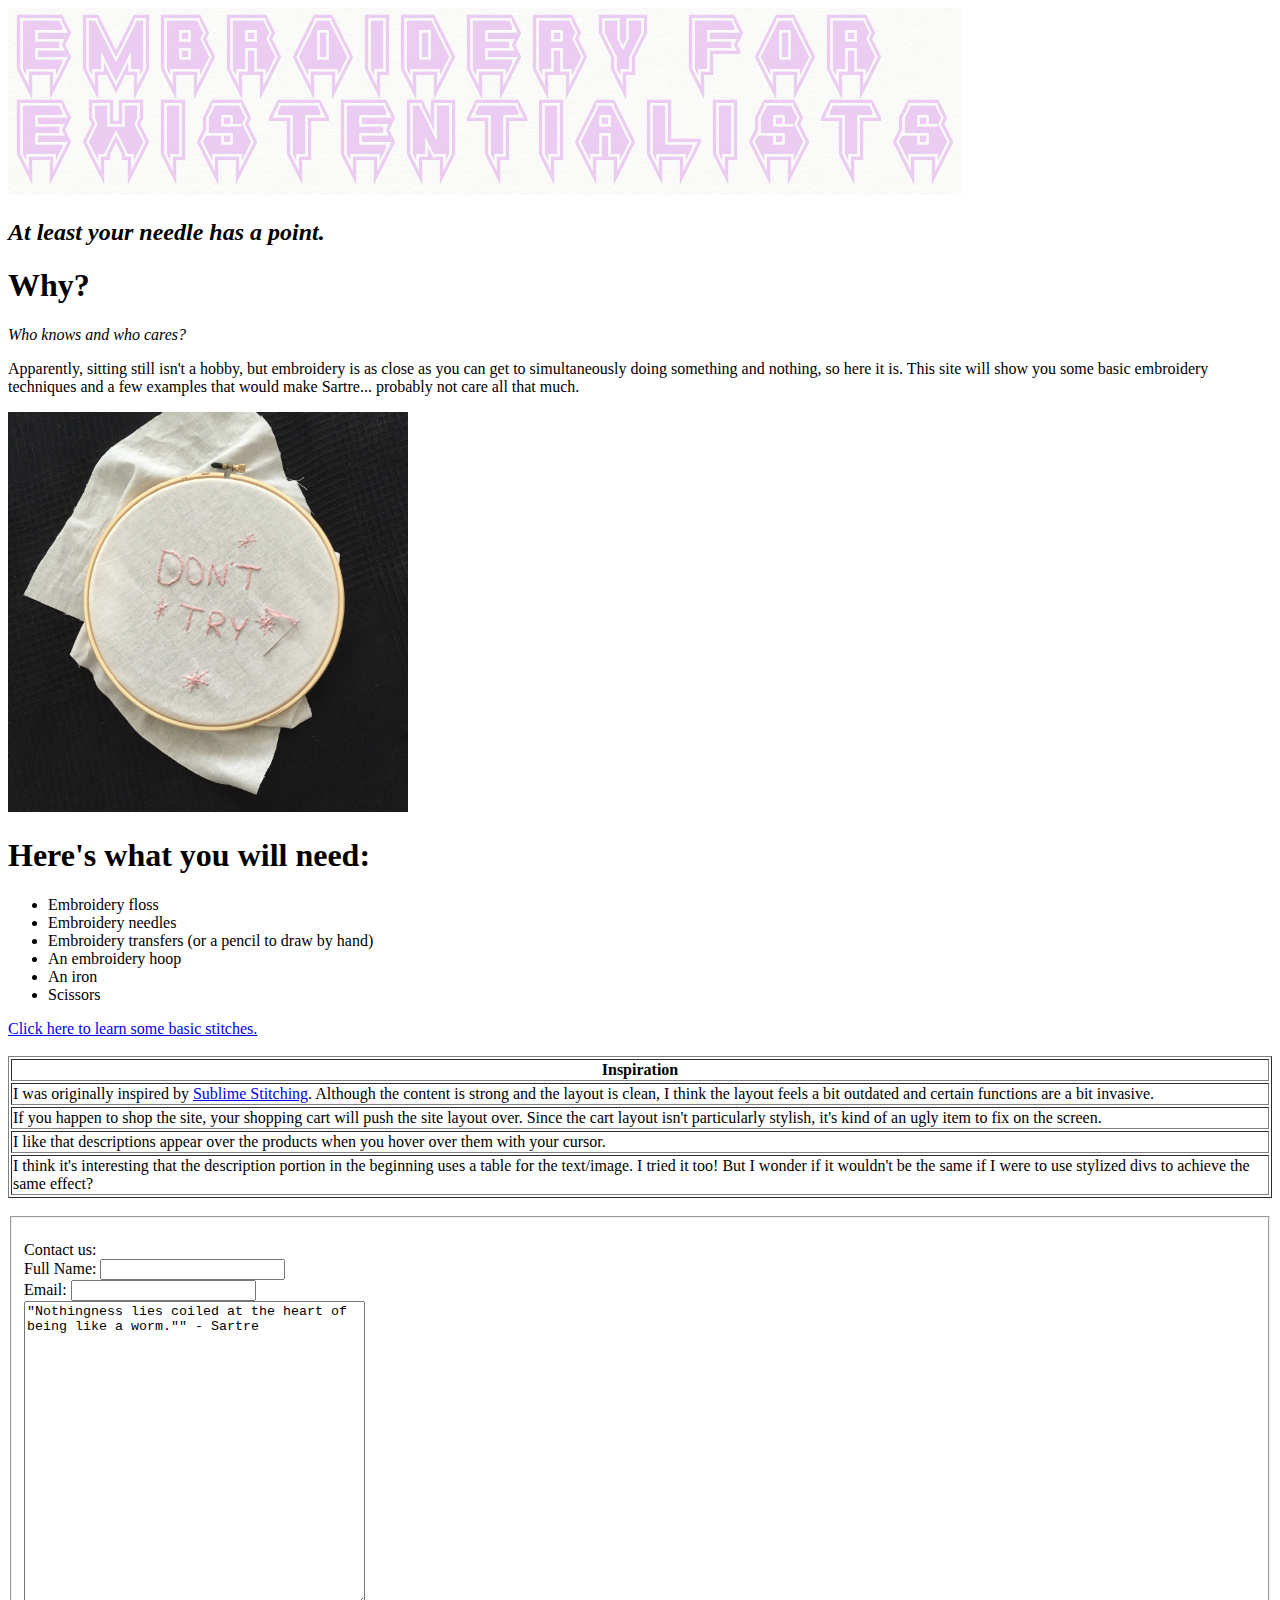
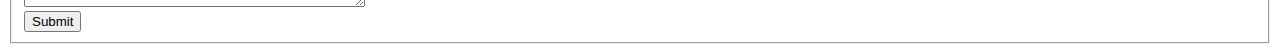
==== index.html @ 9b9a3883 "Fix contact form" ====
<!DOCTYPE html>
<html>
<head>
	<title>Embroidery for Existentialists</title>
</head>
<body>
	<header>
		<img style="width: 954px; height: 187px" src="images/fake-logo.jpg">
	</header>
	<section>
		<h2><em>At least your needle has a point.</em></h2>
	</section>	
	<section>
		<h1>Why?</h1>
		<p><em>Who knows and who cares?</em></p>
		<p>Apparently, sitting still isn't a hobby, but embroidery is as close as you can get to simultaneously doing something and nothing, so here it is. This site will show you some basic embroidery techniques and a few examples that would make Sartre... probably not care all that much.</p>
		<img style="width: 400px; height: 400px" src="images/IMG_7264.JPG">
	</section>
	<section>
		<h1>Here's what you will need:</h1>
			<ul>
				<li>Embroidery floss</li>	
				<li>Embroidery needles</li>	
				<li>Embroidery transfers (or a pencil to draw by hand)</li>
				<li>An embroidery hoop</li>
				<li>An iron</li>	
				<li>Scissors</li>
			</ul>
	</section>
	<div>
		<a href="how-to.html">Click here to learn some basic stitches.</a>
	</div>
	<br>
	<div id="Inspiration">
		<table border=1>
			<tr>
				<th colspan=3>Inspiration</th>
			</tr>
			<tr>
				<td>I was originally inspired by <a href="http://sublimestitching.com/pages/tutorials">Sublime Stitching</a>. Although the content is strong and the layout is clean, I think the layout feels a bit outdated and certain functions are a bit invasive.</td>
			</tr>
			<tr>
				<td>If you happen to shop the site, your shopping cart will push the site layout over. Since the cart layout isn't particularly stylish, it's kind of an ugly item to fix on the screen.</td>
			</tr>
			<tr>
				<td>I like that descriptions appear over the products when you hover over them with your cursor.</td>
			</tr>
			<tr>
				<td>I think it's interesting that the description portion in the beginning uses a table for the text/image. I tried it too! But I wonder if it wouldn't be the same if I were to use stylized divs to achieve the same effect?</td>
			</tr>
		</table>
	</div>
	<br>
	<div id="Contact">
		<fieldset>
			<form action="thanku.html" method="post">
				<br>
				<label>Contact us:</label>
				<br>
				<div>
					<label>Full Name:</label>
					<input type="text" name="fullname">
				</div>
				<div>
					<label>Email:</label>
					<input type="email" name="email">
				</div>
				<textarea name="textarea" rows="20" cols="40">"Nothingness lies coiled at the heart of being like a worm."" - Sartre</textarea>
				<br><button name="button">Submit</button>
			</form>
		</fieldset>	
	</div>
</body>
</html>
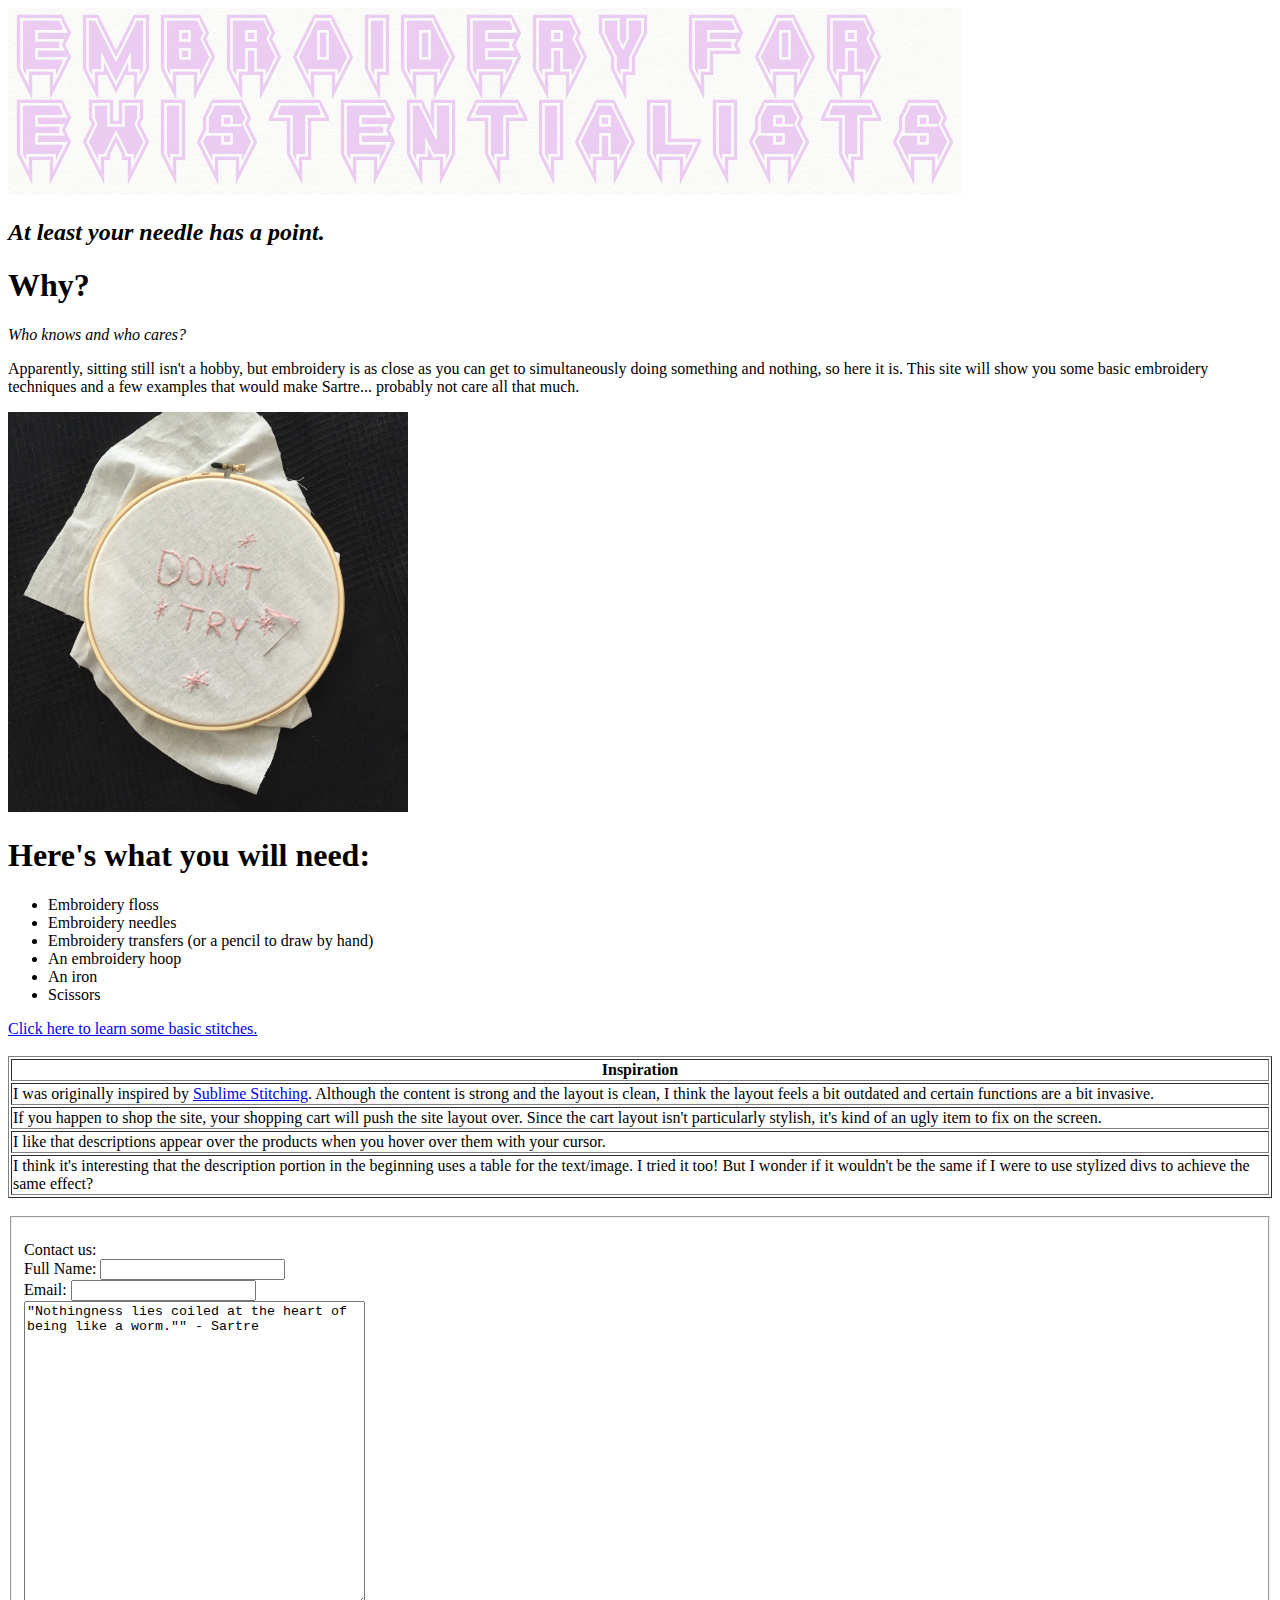
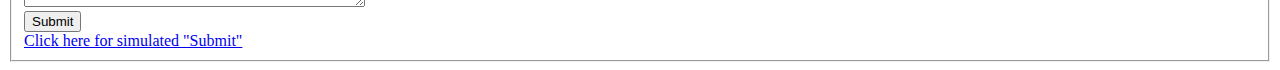
==== commit 57a251bc: "Fix dummy link for submit button" ====
--- a/index.html
+++ b/index.html
@@ -68,6 +68,7 @@
 				<textarea name="textarea" rows="20" cols="40">"Nothingness lies coiled at the heart of being like a worm."" - Sartre</textarea>
 				<br><button name="button">Submit</button>
 			</form>
+			<a href="thanku.html">Click here for simulated "Submit"</a>
 		</fieldset>	
 	</div>
 </body>
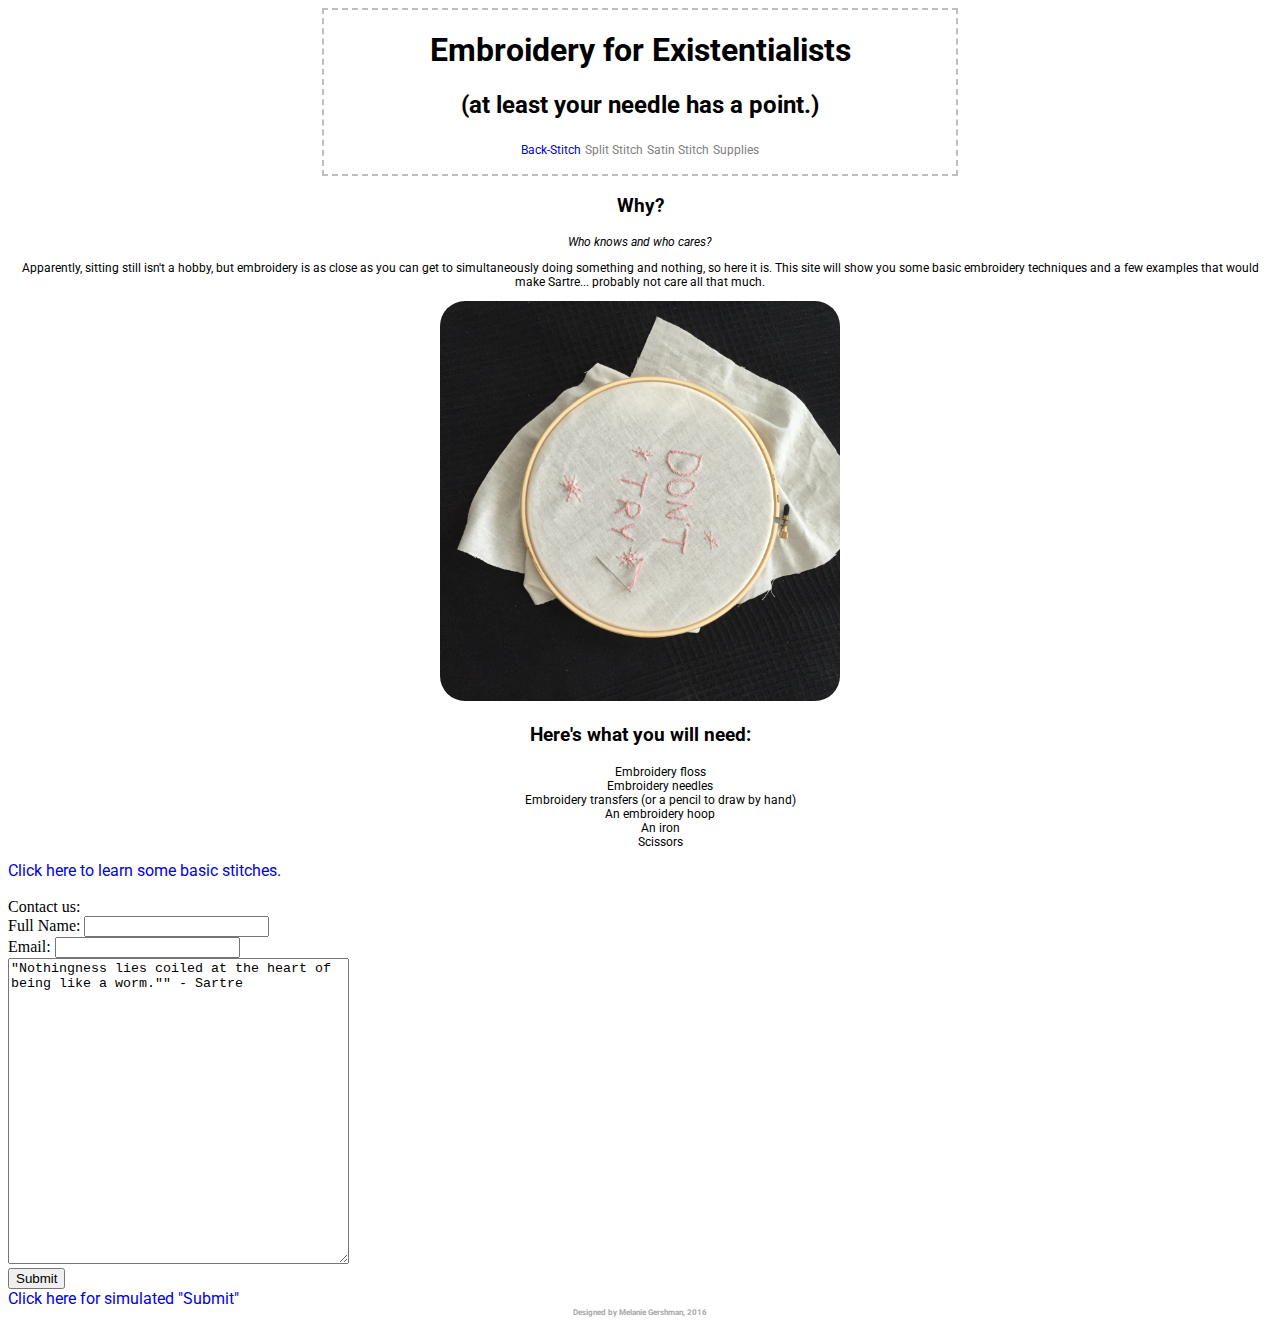
==== commit 2aadcb4c: "Add CSS" ====
--- a/index.html
+++ b/index.html
@@ -2,23 +2,31 @@
 <html>
 <head>
 	<title>Embroidery for Existentialists</title>
+	<link href="https://fonts.googleapis.com/css?family=Roboto" rel="stylesheet">
+	<link rel="stylesheet" type="text/css" href="styles.css">
 </head>
 <body>
 	<header>
-		<img style="width: 954px; height: 187px" src="images/fake-logo.jpg">
-	</header>
+		<h1>Embroidery for Existentialists</h1>
+		<h2>(at least your needle has a point.)</h2>
+		<nav>
+			<ul class="nav-link">
+				<a href="how-to.html"><li>Back-Stitch</li></a>
+				<a href=""><li>Split Stitch</li></a>
+				<a href=""><li>Satin Stitch</li></a>
+				<a href=""><li>Supplies</li></a>
+			</ul>
+		</nav>
+	</header>	
 	<section>
-		<h2><em>At least your needle has a point.</em></h2>
-	</section>	
-	<section>
-		<h1>Why?</h1>
+		<h3>Why?</h3>
 		<p><em>Who knows and who cares?</em></p>
 		<p>Apparently, sitting still isn't a hobby, but embroidery is as close as you can get to simultaneously doing something and nothing, so here it is. This site will show you some basic embroidery techniques and a few examples that would make Sartre... probably not care all that much.</p>
-		<img style="width: 400px; height: 400px" src="images/IMG_7264.JPG">
+		<img id="dont-try" style="width: 400px; height: 400px" src="images/IMG_7264.JPG">
 	</section>
 	<section>
-		<h1>Here's what you will need:</h1>
-			<ul>
+		<h3>Here's what you will need:</h3>
+			<ul id="supplies">
 				<li>Embroidery floss</li>	
 				<li>Embroidery needles</li>	
 				<li>Embroidery transfers (or a pencil to draw by hand)</li>
@@ -30,8 +38,29 @@
 	<div>
 		<a href="how-to.html">Click here to learn some basic stitches.</a>
 	</div>
-	<br>
-	<div id="Inspiration">
+	<div id="contact">
+			<form action="thanku.html" method="post">
+				<br>
+				<label>Contact us:</label>
+				<br>
+				<div>
+					<label>Full Name:</label>
+					<input type="text" name="fullname">
+				</div>
+				<div>
+					<label>Email:</label>
+					<input type="email" name="email">
+				</div>
+				<textarea name="textarea" rows="20" cols="40">"Nothingness lies coiled at the heart of being like a worm."" - Sartre</textarea>
+				<br><button name="button">Submit</button>
+			</form>
+			<a href="thanku.html">Click here for simulated "Submit"</a>
+	</div>
+	<footer>Designed by Melanie Gershman, 2016</footer>
+</body>
+</html>
+
+<!-- <div id="Inspiration">
 		<table border=1>
 			<tr>
 				<th colspan=3>Inspiration</th>
@@ -49,27 +78,4 @@
 				<td>I think it's interesting that the description portion in the beginning uses a table for the text/image. I tried it too! But I wonder if it wouldn't be the same if I were to use stylized divs to achieve the same effect?</td>
 			</tr>
 		</table>
-	</div>
-	<br>
-	<div id="Contact">
-		<fieldset>
-			<form action="thanku.html" method="post">
-				<br>
-				<label>Contact us:</label>
-				<br>
-				<div>
-					<label>Full Name:</label>
-					<input type="text" name="fullname">
-				</div>
-				<div>
-					<label>Email:</label>
-					<input type="email" name="email">
-				</div>
-				<textarea name="textarea" rows="20" cols="40">"Nothingness lies coiled at the heart of being like a worm."" - Sartre</textarea>
-				<br><button name="button">Submit</button>
-			</form>
-			<a href="thanku.html">Click here for simulated "Submit"</a>
-		</fieldset>	
-	</div>
-</body>
-</html>+	</div> -->--- a/styles.css
+++ b/styles.css
@@ -0,0 +1,112 @@
+h1, h2, h3, h4, h5, h6 {
+	font-family: Roboto, sans-serif;
+}
+
+ul, ol {
+	list-style-type: none;
+}
+
+a {
+	font-family: Roboto, sans-serif;
+	text-decoration: none;
+}
+
+header {
+	font: 50px;
+	text-align: center;
+	display: block;
+	position: relative;
+	border: #bebebe dashed 2px;
+	margin-top: 27px;
+/*	padding-left: 15px;*/
+/*	margin-left: 350px;*/
+	margin: auto;
+	width: 50%;
+}
+
+p {
+	font-family: Roboto, sans-serif;
+	font-size: 12px;
+}
+
+footer {
+	text-align: center;
+	font-family: Roboto, sans-serif;
+	font-size: 8px;
+	font-weight: bold;
+	color: darkgrey;
+}
+
+#contact {
+	border-radius: red dashed 3px;
+}
+
+#dont-try {
+	transform: rotate(90deg);
+	border-radius: 25px;
+	text-align: center;
+}
+
+section {
+	text-align: center;
+}
+
+#home-link {
+	text-decoration: none;
+}
+
+
+.directions {
+	font-family: Roboto, sans-serif;
+	font-size: 12px;
+}
+
+.directions li::before{
+	content: "-- ";
+}
+
+#home-link a:visited {
+	text-decoration: none;
+}
+
+#home-link a:hover{
+	text-decoration: none;
+}
+
+.nav-link {
+	padding: 0px;
+}
+
+.nav-link li {
+	font-family: Roboto, sans-serif;
+	font-size: 12px;
+	text-align: center;
+	display: inline;
+/*	padding-right: 7px;
+	padding-left: 9px;*/
+	list-style-type: none;
+}
+
+.nav-link a {
+	text-decoration: none;
+}
+
+.nav-link a:active {
+	box-shadow: 2px 2px 15px #888888;
+}
+
+.nav-link a:visited {
+	color: grey;
+}
+
+#supplies {
+	font-family: Roboto, sans-serif;
+	font-size: 12px;
+}
+
+
+.nav-link a:hover {
+	color: white;
+	background-color: pink;
+	border-radius: 2px;
+}
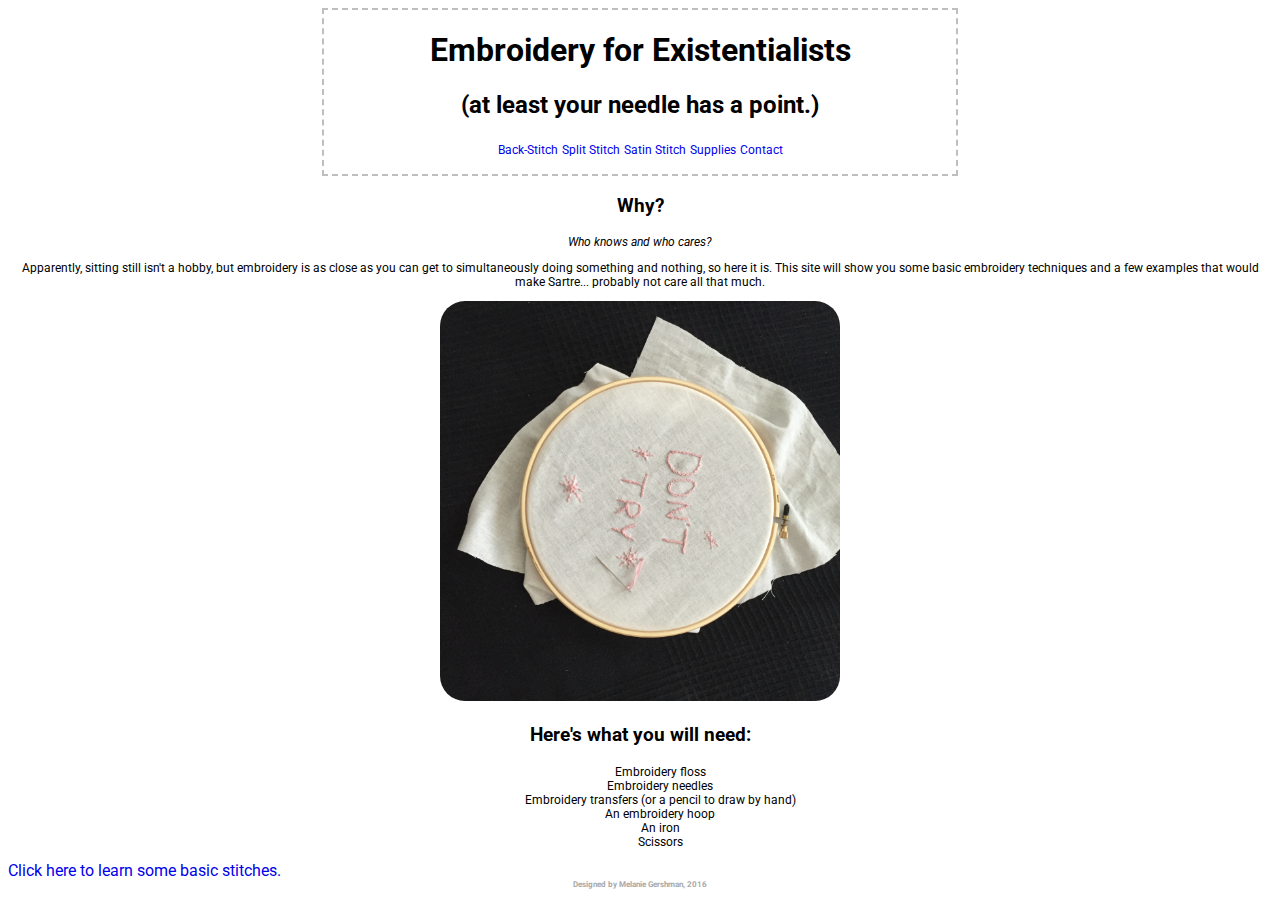
==== commit e541c3b8: "Add additional pages, move contact form" ====
--- a/index.html
+++ b/index.html
@@ -12,9 +12,10 @@
 		<nav>
 			<ul class="nav-link">
 				<a href="how-to.html"><li>Back-Stitch</li></a>
-				<a href=""><li>Split Stitch</li></a>
-				<a href=""><li>Satin Stitch</li></a>
-				<a href=""><li>Supplies</li></a>
+				<a href="split-stitch.html"><li>Split Stitch</li></a>
+				<a href="satin-stitch.html"><li>Satin Stitch</li></a>
+				<a href="supplies.html"><li>Supplies</li></a>
+				<a href="contact.html"><li>Contact</li></a>
 			</ul>
 		</nav>
 	</header>	
@@ -37,24 +38,6 @@
 	</section>
 	<div>
 		<a href="how-to.html">Click here to learn some basic stitches.</a>
-	</div>
-	<div id="contact">
-			<form action="thanku.html" method="post">
-				<br>
-				<label>Contact us:</label>
-				<br>
-				<div>
-					<label>Full Name:</label>
-					<input type="text" name="fullname">
-				</div>
-				<div>
-					<label>Email:</label>
-					<input type="email" name="email">
-				</div>
-				<textarea name="textarea" rows="20" cols="40">"Nothingness lies coiled at the heart of being like a worm."" - Sartre</textarea>
-				<br><button name="button">Submit</button>
-			</form>
-			<a href="thanku.html">Click here for simulated "Submit"</a>
 	</div>
 	<footer>Designed by Melanie Gershman, 2016</footer>
 </body>
--- a/styles.css
+++ b/styles.css
@@ -75,6 +75,7 @@
 
 .nav-link {
 	padding: 0px;
+	text-decoration: none;
 }
 
 .nav-link li {
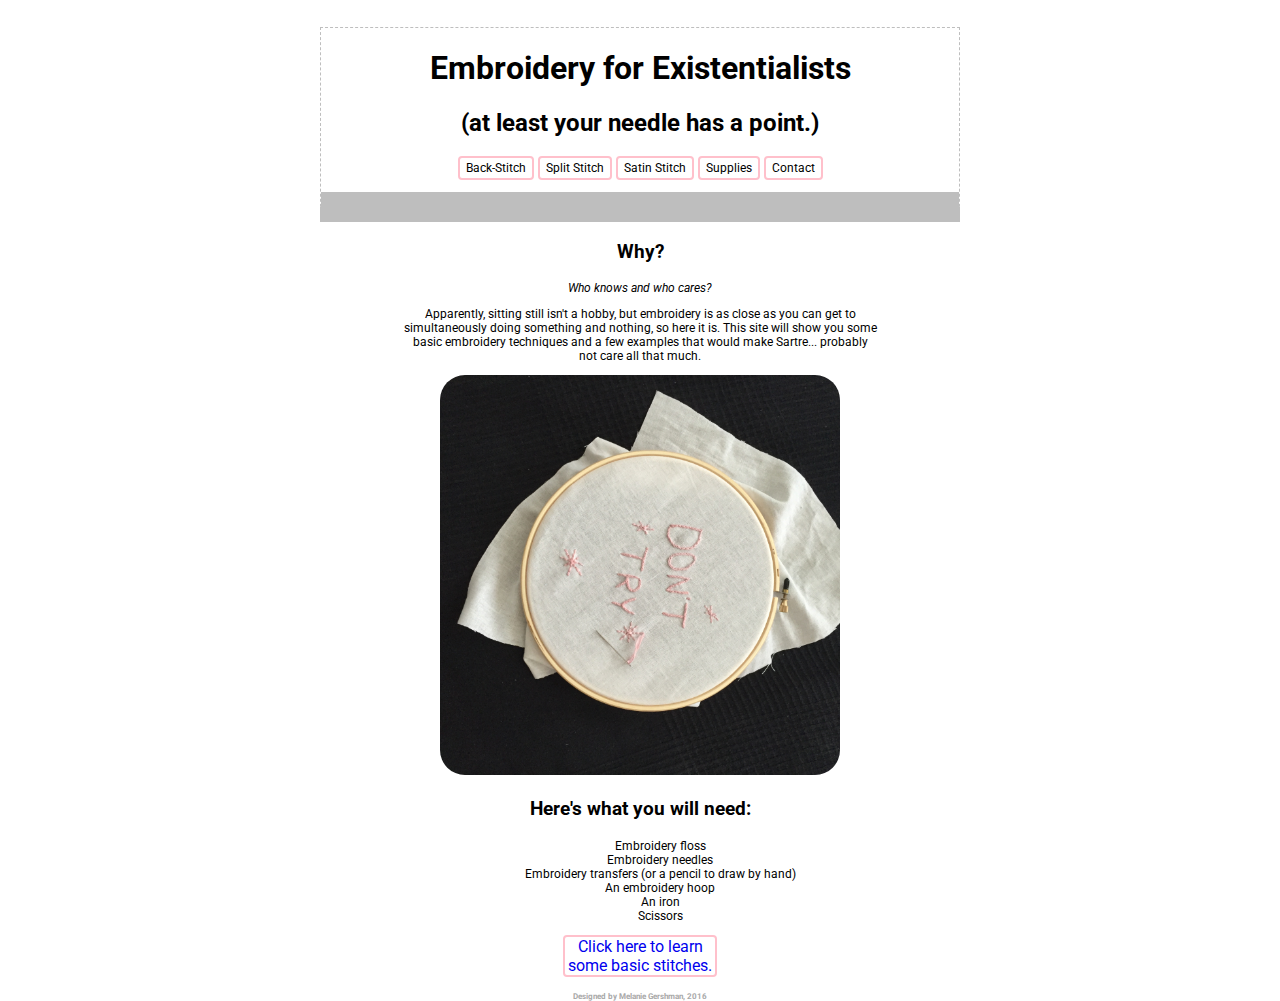
==== commit d95373a9: "Adjust CSS and add satin stitch, split stitch pages. Fix backstitch picture" ====
--- a/index.html
+++ b/index.html
@@ -1,5 +1,5 @@
 <!DOCTYPE html>
-<html>
+<html lang="en">
 <head>
 	<title>Embroidery for Existentialists</title>
 	<link href="https://fonts.googleapis.com/css?family=Roboto" rel="stylesheet">
@@ -19,11 +19,11 @@
 			</ul>
 		</nav>
 	</header>	
-	<section>
+	<section id="intro">
 		<h3>Why?</h3>
 		<p><em>Who knows and who cares?</em></p>
 		<p>Apparently, sitting still isn't a hobby, but embroidery is as close as you can get to simultaneously doing something and nothing, so here it is. This site will show you some basic embroidery techniques and a few examples that would make Sartre... probably not care all that much.</p>
-		<img id="dont-try" style="width: 400px; height: 400px" src="images/IMG_7264.JPG">
+		<img id="dont-try" style="width: 400px; height: 400px" src="images/IMG_7264.JPG" alt="Don't Try">
 	</section>
 	<section>
 		<h3>Here's what you will need:</h3>
@@ -36,7 +36,7 @@
 				<li>Scissors</li>
 			</ul>
 	</section>
-	<div>
+	<div id="clickme">
 		<a href="how-to.html">Click here to learn some basic stitches.</a>
 	</div>
 	<footer>Designed by Melanie Gershman, 2016</footer>
--- a/styles.css
+++ b/styles.css
@@ -1,5 +1,10 @@
+body {
+	max-width: 50%;
+	margin: 0 auto;
+	font-family: Roboto, sans-serif;
+}
+
 h1, h2, h3, h4, h5, h6 {
-	font-family: Roboto, sans-serif;
 }
 
 ul, ol {
@@ -7,7 +12,6 @@
 }
 
 a {
-	font-family: Roboto, sans-serif;
 	text-decoration: none;
 }
 
@@ -16,53 +20,40 @@
 	text-align: center;
 	display: block;
 	position: relative;
-	border: #bebebe dashed 2px;
+	border: #bebebe dashed 1px;
 	margin-top: 27px;
-/*	padding-left: 15px;*/
-/*	margin-left: 350px;*/
-	margin: auto;
-	width: 50%;
+	border-bottom: #bebebe solid 30px;
+	/*box-shadow: 0px 5px 10px #888888;*/
 }
 
 p {
-	font-family: Roboto, sans-serif;
 	font-size: 12px;
+	text-align: center;
 }
+
 
 footer {
 	text-align: center;
-	font-family: Roboto, sans-serif;
 	font-size: 8px;
 	font-weight: bold;
 	color: darkgrey;
 }
 
-#contact {
-	border-radius: red dashed 3px;
+section {
+	margin: auto;
+	text-align: center;
+	width: 475px;
 }
 
 #dont-try {
 	transform: rotate(90deg);
 	border-radius: 25px;
-	text-align: center;
-}
-
-section {
-	text-align: center;
+/*	text-align: center;*/
 }
 
 #home-link {
 	text-decoration: none;
-}
-
-
-.directions {
-	font-family: Roboto, sans-serif;
-	font-size: 12px;
-}
-
-.directions li::before{
-	content: "-- ";
+	color: black;
 }
 
 #home-link a:visited {
@@ -71,43 +62,90 @@
 
 #home-link a:hover{
 	text-decoration: none;
+	box-shadow: 2px 2px 15px #888888;
+}
+
+#home-link a:active{
+	text-decoration: none;
+	box-shadow: 2px 2px 15px #888888;
+}
+
+#supplies {
+	font-size: 12px;
+}
+
+/*NEEDS ADJUSTMENT, BUTTON WONT FILL*/
+
+#clickme {
+	border: pink solid 2px;
+	border-radius: 4px;
+	margin: 0 auto;
+	width: 150px;
+	text-align: center;
+	margin-bottom: 15px;
+}
+
+/*#clickme a {
+	background-color: pink;
+*/}
+
+#clickme a:visited {
+	color: grey;
+	/*text-decoration: none;*/
+}
+
+#clickme a:hover {
+	background-color: pink;
+	color: white;
+}
+
+/* NEEDS CENTERING*/
+.instructions {
+	position: relative;
+	text-align: center;
+	border-radius: 20px;
+}
+
+.directions {
+	font-size: 12px;
+}
+
+.directions li::before{
+	content: "-- ";
 }
 
 .nav-link {
 	padding: 0px;
-	text-decoration: none;
+	border: pink;
+	border-radius: 2px;	
 }
 
 .nav-link li {
-	font-family: Roboto, sans-serif;
 	font-size: 12px;
 	text-align: center;
 	display: inline;
-/*	padding-right: 7px;
-	padding-left: 9px;*/
+	padding: 3px 6px 3px 6px;
 	list-style-type: none;
+	text-decoration: none;
+	border: pink solid 2px;
+	border-radius: 4px;
 }
 
 .nav-link a {
 	text-decoration: none;
+	color: black;
 }
 
 .nav-link a:active {
-	box-shadow: 2px 2px 15px #888888;
+	box-shadow: 2px 2px 5px #bebebe;
 }
 
 .nav-link a:visited {
 	color: grey;
 }
 
-#supplies {
-	font-family: Roboto, sans-serif;
-	font-size: 12px;
-}
-
-
 .nav-link a:hover {
 	color: white;
 	background-color: pink;
-	border-radius: 2px;
+	border-radius: 4px;
 }
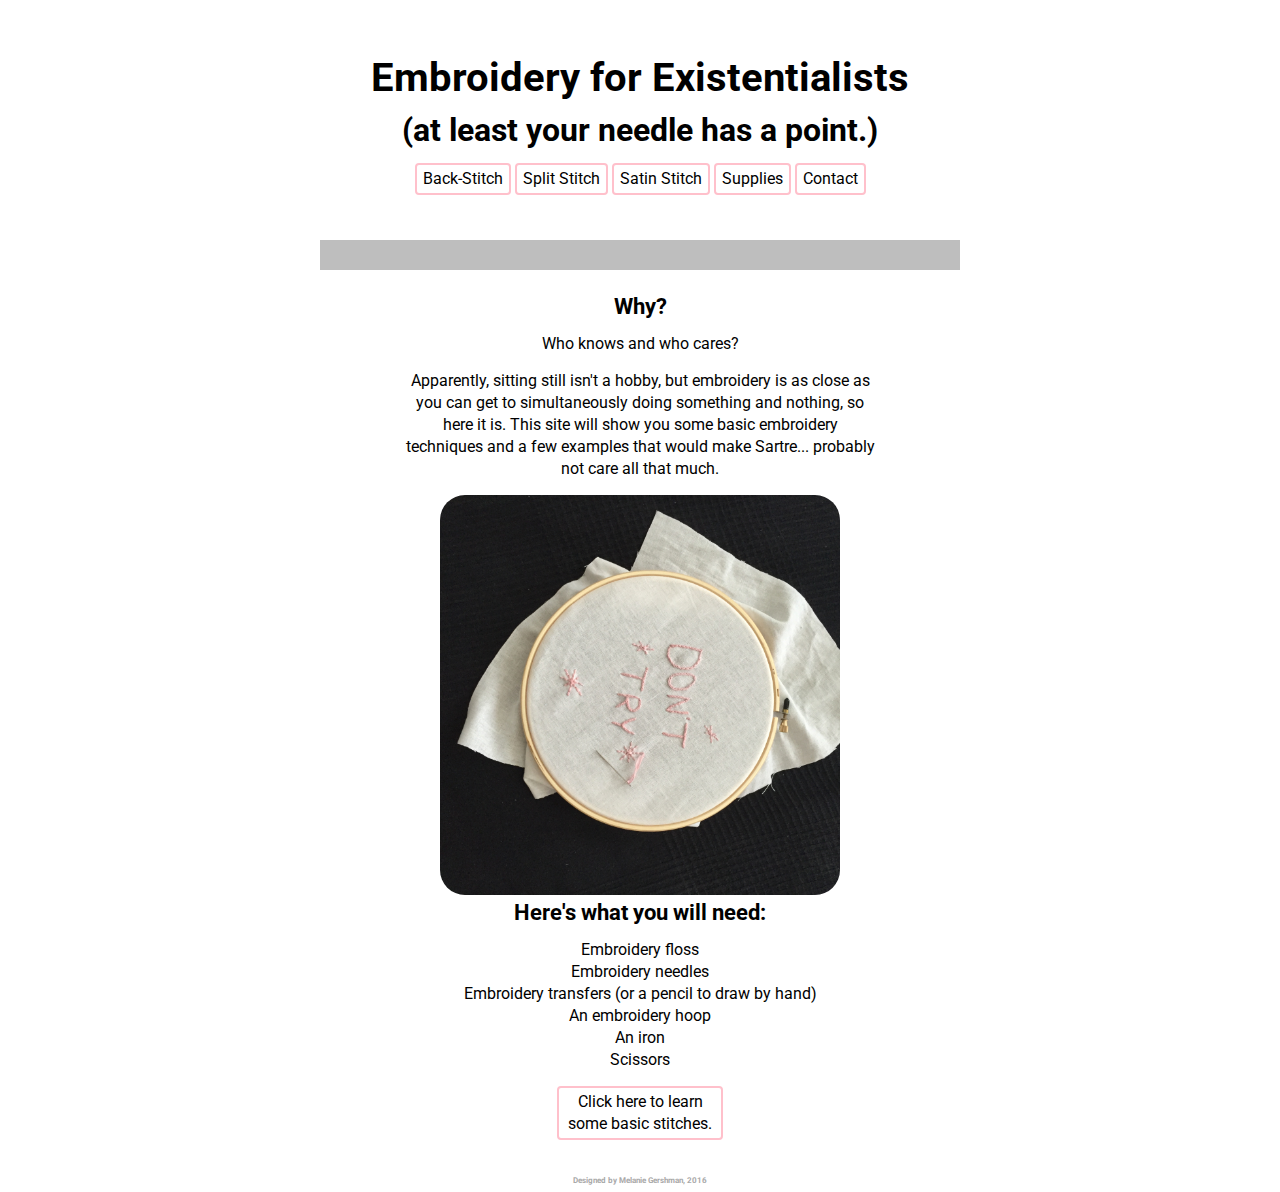
==== commit adbc1238: "Add images, refactor CSS" ====
--- a/index.html
+++ b/index.html
@@ -4,6 +4,7 @@
 	<title>Embroidery for Existentialists</title>
 	<link href="https://fonts.googleapis.com/css?family=Roboto" rel="stylesheet">
 	<link rel="stylesheet" type="text/css" href="styles.css">
+	<meta name="viewport" content="width=device-width, initial-scale=1.0, maximum-scale=1.0, minimum-scale=1.0, user-scalable=no, target-densityDpi=device-dpi" />
 </head>
 <body>
 	<header>
@@ -11,11 +12,11 @@
 		<h2>(at least your needle has a point.)</h2>
 		<nav>
 			<ul class="nav-link">
-				<a href="how-to.html"><li>Back-Stitch</li></a>
-				<a href="split-stitch.html"><li>Split Stitch</li></a>
-				<a href="satin-stitch.html"><li>Satin Stitch</li></a>
-				<a href="supplies.html"><li>Supplies</li></a>
-				<a href="contact.html"><li>Contact</li></a>
+				<li><a href="how-to.html">Back-Stitch</a></li>
+				<li><a href="split-stitch.html">Split Stitch</a></li>
+				<li><a href="satin-stitch.html">Satin Stitch</a></li>
+				<li><a href="supplies.html">Supplies</a></li>
+				<li><a href="contact.html">Contact</a></li>
 			</ul>
 		</nav>
 	</header>	
@@ -27,18 +28,17 @@
 	</section>
 	<section>
 		<h3>Here's what you will need:</h3>
-			<ul id="supplies">
-				<li>Embroidery floss</li>	
-				<li>Embroidery needles</li>	
-				<li>Embroidery transfers (or a pencil to draw by hand)</li>
-				<li>An embroidery hoop</li>
-				<li>An iron</li>	
-				<li>Scissors</li>
-			</ul>
+		<ul id="supplies">
+			<li>Embroidery floss</li>	
+			<li>Embroidery needles</li>	
+			<li>Embroidery transfers (or a pencil to draw by hand)</li>
+			<li>An embroidery hoop</li>
+			<li>An iron</li>	
+			<li>Scissors</li>
+		</ul>
+		<a id="clickme" href="how-to.html">Click here to learn some basic stitches.</a>
 	</section>
-	<div id="clickme">
-		<a href="how-to.html">Click here to learn some basic stitches.</a>
-	</div>
+	
 	<footer>Designed by Melanie Gershman, 2016</footer>
 </body>
 </html>
--- a/styles.css
+++ b/styles.css
@@ -1,10 +1,78 @@
+/* http://meyerweb.com/eric/tools/css/reset/ 
+   v2.0 | 20110126
+   License: none (public domain)
+*/
+
+html, body, div, span, applet, object, iframe,
+h1, h2, h3, h4, h5, h6, p, blockquote, pre,
+a, abbr, acronym, address, big, cite, code,
+del, dfn, em, img, ins, kbd, q, s, samp,
+small, strike, strong, sub, sup, tt, var,
+b, u, i, center,
+dl, dt, dd, ol, ul, li,
+fieldset, form, label, legend,
+table, caption, tbody, tfoot, thead, tr, th, td,
+article, aside, canvas, details, embed, 
+figure, figcaption, footer, header, hgroup, 
+menu, nav, output, ruby, section, summary,
+time, mark, audio, video {
+	margin: 0;
+	padding: 0;
+	border: 0;
+	font-size: 100%;
+	font: inherit;
+	vertical-align: baseline;
+}
+/* HTML5 display-role reset for older browsers */
+article, aside, details, figcaption, figure, 
+footer, header, hgroup, menu, nav, section {
+	display: block;
+}
+body {
+	line-height: 1;
+}
+ol, ul {
+	list-style: none;
+}
+blockquote, q {
+	quotes: none;
+}
+blockquote:before, blockquote:after,
+q:before, q:after {
+	content: '';
+	content: none;
+}
+table {
+	border-collapse: collapse;
+	border-spacing: 0;
+}
+
+
+/* begin css */
+
 body {
 	max-width: 50%;
 	margin: 0 auto;
 	font-family: Roboto, sans-serif;
+	font-size: 16px;
+	line-height: 22px;
+	text-align: center;
 }
 
 h1, h2, h3, h4, h5, h6 {
+	font-weight: bold;
+	margin-bottom: 15px;
+	line-height: 105%;
+}
+
+h1 {
+	font-size: 40px;
+}
+h2 {
+	font-size: 32px;
+}
+h3 {
+	font-size: 22px;
 }
 
 ul, ol {
@@ -16,27 +84,27 @@
 }
 
 header {
-	font: 50px;
-	text-align: center;
 	display: block;
-	position: relative;
-	border: #bebebe dashed 1px;
 	margin-top: 27px;
 	border-bottom: #bebebe solid 30px;
-	/*box-shadow: 0px 5px 10px #888888;*/
+	padding: 30px 15px;
+	margin-bottom: 25px;
 }
 
 p {
-	font-size: 12px;
-	text-align: center;
-}
-
+	text-align: center;
+	margin-bottom: 15px;
+}
+ul {
+	margin-bottom: 15px;
+}
 
 footer {
 	text-align: center;
 	font-size: 8px;
 	font-weight: bold;
 	color: darkgrey;
+	margin-top: 30px;
 }
 
 section {
@@ -48,7 +116,7 @@
 #dont-try {
 	transform: rotate(90deg);
 	border-radius: 25px;
-/*	text-align: center;*/
+	text-align: center;
 }
 
 #home-link {
@@ -60,18 +128,18 @@
 	text-decoration: none;
 }
 
-#home-link a:hover{
+#home-link:hover{
+	text-decoration: none;
+	color: pink;
+}
+
+/*#home-link a:active{
 	text-decoration: none;
 	box-shadow: 2px 2px 15px #888888;
-}
-
-#home-link a:active{
-	text-decoration: none;
-	box-shadow: 2px 2px 15px #888888;
-}
+}*/
 
 #supplies {
-	font-size: 12px;
+	/*font-size: 12px;*/
 }
 
 /*NEEDS ADJUSTMENT, BUTTON WONT FILL*/
@@ -83,31 +151,58 @@
 	width: 150px;
 	text-align: center;
 	margin-bottom: 15px;
+	display: inline-block;
+}
+
+#clickme:hover {
+	color: white;
+	background-color: pink;
+	
 }
 
 /*#clickme a {
 	background-color: pink;
-*/}
-
-#clickme a:visited {
+}
+
+a#clickme :visited {
 	color: grey;
-	/*text-decoration: none;*/
-}
-
-#clickme a:hover {
+	text-decoration: none;
+}
+
+a#clickme :hover {
 	background-color: pink;
 	color: white;
 }
-
-/* NEEDS CENTERING*/
+*/
 .instructions {
 	position: relative;
-	text-align: center;
 	border-radius: 20px;
 }
 
+.supplies {
+	height: 200px;
+	width: 200px;
+	display: inline-block;
+	margin: 15px;
+}
+
+.supplies img {
+	margin-bottom: 10px;
+	border-radius: 4px;
+	border-color: black solid 4px;
+}
+
+.instructions img:first-of-type {
+	border-radius: 25px;
+	width: 80%;
+}
+
+.instructions img {
+	width: 80%;
+}
+
 .directions {
-	font-size: 12px;
+	/*font-size: 12px;*/
 }
 
 .directions li::before{
@@ -121,19 +216,20 @@
 }
 
 .nav-link li {
-	font-size: 12px;
-	text-align: center;
-	display: inline;
-	padding: 3px 6px 3px 6px;
+	/*font-size: 12px;*/
+	text-align: center;
+	display: inline-block;
 	list-style-type: none;
 	text-decoration: none;
 	border: pink solid 2px;
 	border-radius: 4px;
 }
 
-.nav-link a {
+.nav-link a, #clickme {
 	text-decoration: none;
 	color: black;
+	padding: 3px 6px 3px 6px;
+	display: block;
 }
 
 .nav-link a:active {
@@ -147,5 +243,5 @@
 .nav-link a:hover {
 	color: white;
 	background-color: pink;
-	border-radius: 4px;
-}
+	
+}
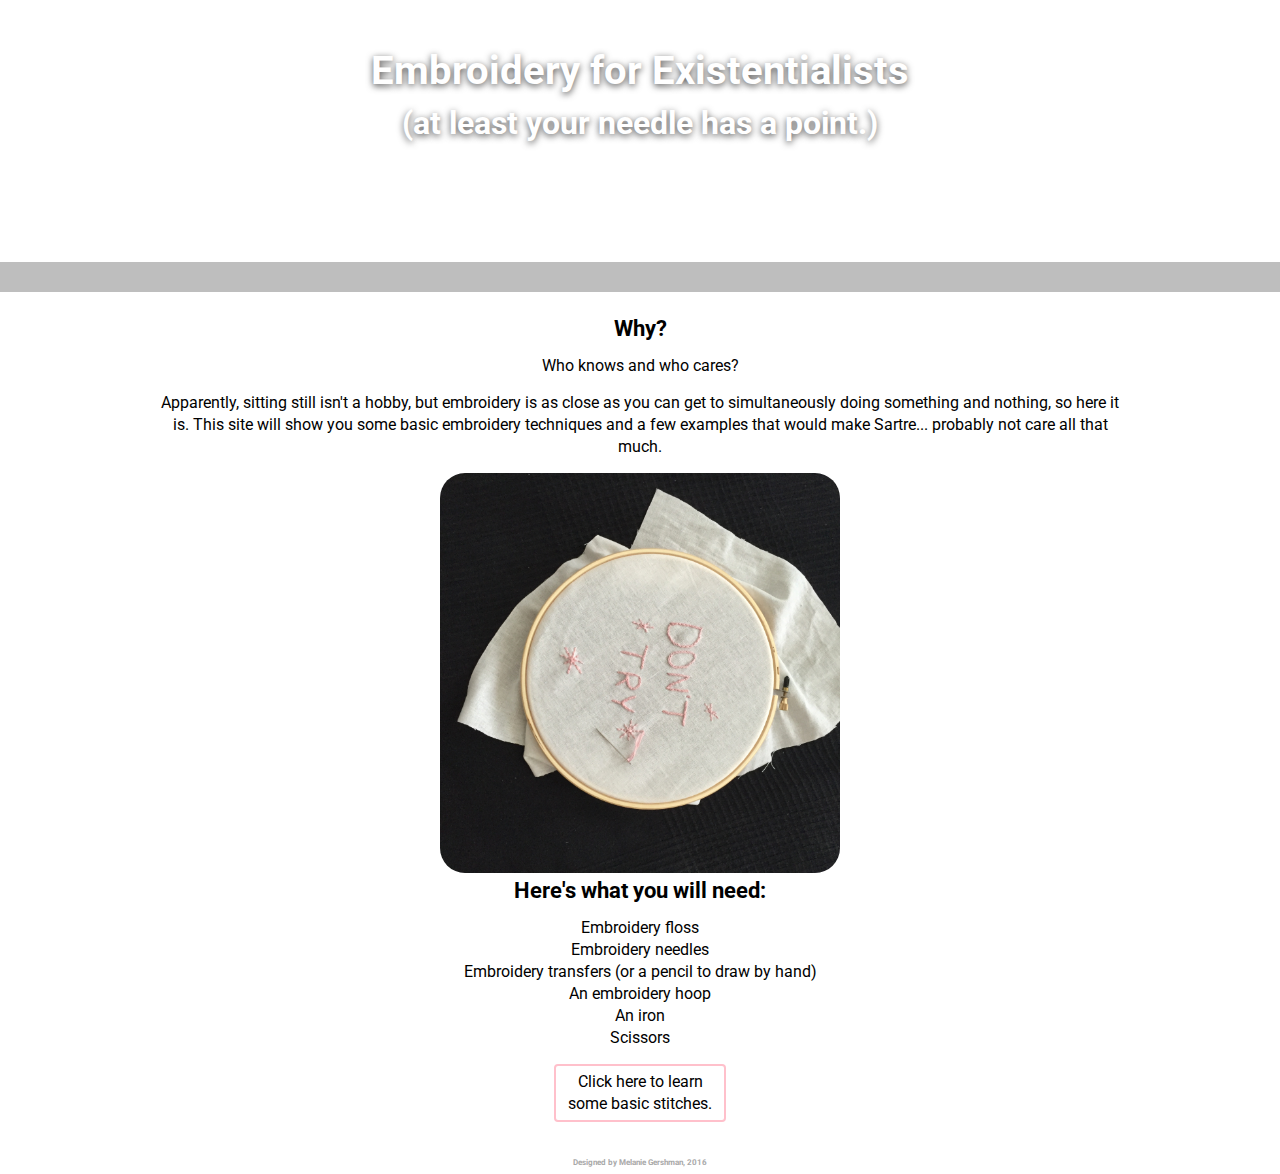
==== commit c44992cc: "Add media query" ====
--- a/index.html
+++ b/index.html
@@ -19,6 +19,7 @@
 				<li><a href="contact.html">Contact</a></li>
 			</ul>
 		</nav>
+
 	</header>	
 	<section id="intro">
 		<h3>Why?</h3>
--- a/styles.css
+++ b/styles.css
@@ -1,6 +1,7 @@
 /* http://meyerweb.com/eric/tools/css/reset/ 
    v2.0 | 20110126
    License: none (public domain)
+   CSS RESET
 */
 
 html, body, div, span, applet, object, iframe,
@@ -48,15 +49,17 @@
 }
 
 
-/* begin css */
+/* CSS BELOW */
 
 body {
-	max-width: 50%;
-	margin: 0 auto;
+/*	width: 80%;
+	max-width: 960px;
+	margin: 0 auto;*/
 	font-family: Roboto, sans-serif;
 	font-size: 16px;
 	line-height: 22px;
 	text-align: center;
+
 }
 
 h1, h2, h3, h4, h5, h6 {
@@ -85,10 +88,19 @@
 
 header {
 	display: block;
-	margin-top: 27px;
+	/*margin-top: 27px;*/
 	border-bottom: #bebebe solid 30px;
 	padding: 30px 15px;
 	margin-bottom: 25px;
+	background: url("https://images.unsplash.com/photo-1463778996521-da8b6f00dacf?dpr=2&auto=format&crop=entropy&fit=crop&w=1500&h=1174&q=80&cs=tinysrgb");
+	background-size: cover;
+    padding: 50px 25px;
+    color: #fff;
+
+}
+
+header h1, header h2 {
+	text-shadow: 0 2px 7px rgba(0,0,0,0.7);
 }
 
 p {
@@ -108,9 +120,12 @@
 }
 
 section {
-	margin: auto;
-	text-align: center;
-	width: 475px;
+	/*margin: auto;*/
+	text-align: center;
+	width: 80%;
+	max-width: 960px;
+	margin: 0 auto;
+	/*width: 475px;*/
 }
 
 #dont-try {
@@ -121,7 +136,7 @@
 
 #home-link {
 	text-decoration: none;
-	color: black;
+	color: white;
 }
 
 #home-link a:visited {
@@ -160,20 +175,6 @@
 	
 }
 
-/*#clickme a {
-	background-color: pink;
-}
-
-a#clickme :visited {
-	color: grey;
-	text-decoration: none;
-}
-
-a#clickme :hover {
-	background-color: pink;
-	color: white;
-}
-*/
 .instructions {
 	position: relative;
 	border-radius: 20px;
@@ -194,11 +195,11 @@
 
 .instructions img:first-of-type {
 	border-radius: 25px;
-	width: 80%;
+	width: 60%;
 }
 
 .instructions img {
-	width: 80%;
+	width: 60%;
 }
 
 .directions {
@@ -212,7 +213,7 @@
 .nav-link {
 	padding: 0px;
 	border: pink;
-	border-radius: 2px;	
+	border-radius: 2px;
 }
 
 .nav-link li {
@@ -221,27 +222,44 @@
 	display: inline-block;
 	list-style-type: none;
 	text-decoration: none;
-	border: pink solid 2px;
+	border: white solid 2px;
 	border-radius: 4px;
+	margin: 5px 5px 0 -4px;
+}
+
+.nav-link li:first-child {
+	margin-left: 0;
+}
+
+.nav-link li:last-child {
+	margin-right: 0;
 }
 
 .nav-link a, #clickme {
 	text-decoration: none;
 	color: black;
-	padding: 3px 6px 3px 6px;
+	padding: 5px 9px;
 	display: block;
+}
+
+.nav-link a {
+	color: #FFF;
 }
 
 .nav-link a:active {
 	box-shadow: 2px 2px 5px #bebebe;
 }
 
-.nav-link a:visited {
-	color: grey;
-}
 
 .nav-link a:hover {
-	color: white;
-	background-color: pink;
+	color: black;
+	background-color: white;
 	
 }
+
+@media screen and (max-width: 768px) {
+	header {
+		background-image: none;
+		background-color: black;
+	}
+}
